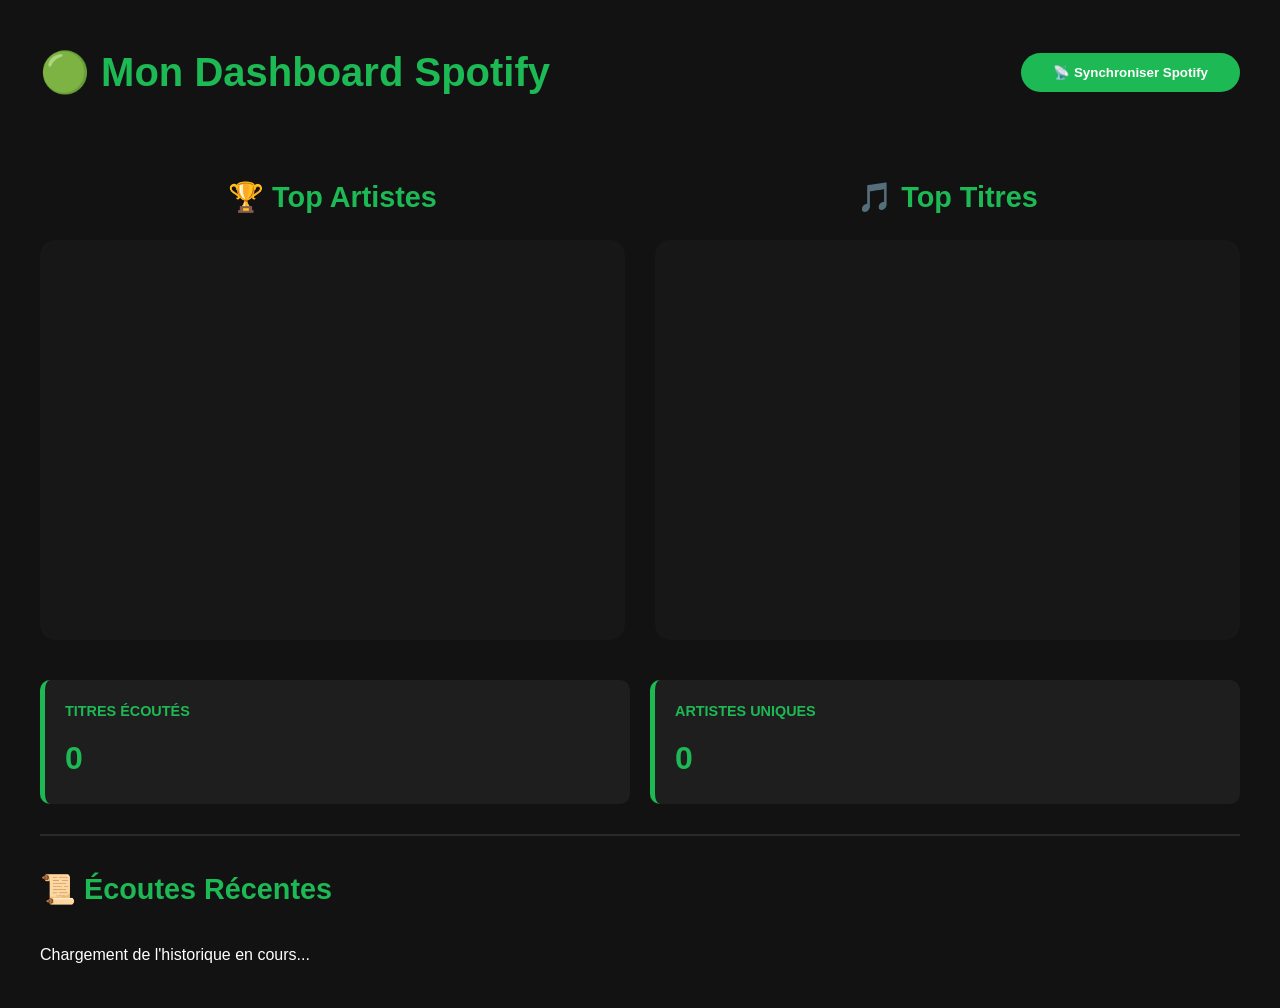
==== index.html @ e9ff9768 "feat: Update Spotify Dashboard with new features and improvements - Updated access token in .cache f" ====
<!DOCTYPE html>
<html lang="fr">
<head>
    <meta charset="UTF-8">
    <meta name="viewport" content="width=device-width, initial-scale=1.0">
    <title>Spotify Dashboard Pro</title>
    
    <link rel="stylesheet" href="assets/style.css">
</head>
<body>

    <header>
        <h1>🟢 Mon Dashboard Spotify</h1>
        <button onclick="syncData()">📡 Synchroniser Spotify</button>
    </header>

    <section class="podium-section">
        <div class="podium-group">
            <h2>🏆 Top Artistes</h2>
            <div id="artists-podium" class="podium-container">
                </div>
        </div>
        
        <div class="podium-group">
            <h2>🎵 Top Titres</h2>
            <div id="tracks-podium" class="podium-container">
                </div>
        </div>
    </section>

    <div class="stats-container">
        <div class="card">
            <h3>Titres Écoutés</h3>
            <p id="total-tracks">0</p>
        </div>
        <div class="card">
            <h3>Artistes Uniques</h3>
            <p id="unique-artists">0</p>
        </div>
    </div>

    <hr>

    <section>
        <h2>📜 Écoutes Récentes</h2>
        <div id="history-list">
            <p>Chargement de l'historique en cours...</p>
        </div>
    </section>

    <script src="assets/script.js"></script>
</body>
</html>
---- assets/style.css ----
/* assets/style.css */
.stApp {
    background-color: #121212;
    color: white;
}

h1, h2, h3 {
    color: #1DB954 !important;
    font-family: 'Circular', sans-serif;
}

[data-testid="stMetric"] {
    background: rgba(255, 255, 255, 0.05);
    padding: 15px;
    border-radius: 10px;
    margin-bottom: 10px;
    border-left: 5px solid #1DB954;
}

.mosaic-container {
    position: relative;
    width: 100%;
    border-radius: 10px;
    overflow: hidden;
    transition: transform 0.3s ease;
}

.mosaic-container:hover {
    transform: scale(1.1);
    z-index: 10;
}

.mosaic-overlay {
    position: absolute;
    top: 0; left: 0; width: 100%; height: 100%;
    background: rgba(0, 0, 0, 0.7);
    display: flex; align-items: center; justify-content: center;
    opacity: 0; transition: opacity 0.3s ease;
    pointer-events: none;
}

.mosaic-container:hover .mosaic-overlay {
    opacity: 1;
}

.artist-name-hover {
    color: #1DB954;
    font-weight: bold;
}

.track-card {
    background: rgba(255, 255, 255, 0.02);
    padding: 20px;
    border-radius: 15px;
    margin-bottom: 15px;
    border: 1px solid rgba(255, 255, 255, 0.05);
}

.artist-link-clean button {
    background: transparent !important;
    border: none !important;
    padding: 0 !important;
    color: #1DB954 !important;
    font-size: 1.1rem !important;
}


/* assets/style.css */
* {
    margin: 0;
    padding: 0;
    box-sizing: border-box;
}

body {
    font-family: 'Circular', -apple-system, BlinkMacSystemFont, 'Segoe UI', sans-serif;
    background-color: #121212;
    color: white;
    padding: 40px;
    line-height: 1.6;
}

h1, h2, h3 {
    color: #1DB954;
    font-family: 'Circular', sans-serif;
}

h1 { font-size: 2.5rem; margin: 20px 0 10px 0; }
h2 { font-size: 1.8rem; margin-top: 30px; }

hr {
    border: 0.5px solid rgba(255, 255, 255, 0.1);
    margin: 20px 0;
}

/* Statistiques */
.stats-container {
    display: flex;
    gap: 20px;
    margin: 30px 0;
    flex-wrap: wrap;
}

.card {
    flex: 1;
    min-width: 200px;
    background: rgba(255, 255, 255, 0.05);
    padding: 20px;
    border-radius: 10px;
    border-left: 5px solid #1DB954;
}

.card h3 {
    color: #b3b3b3;
    font-size: 0.9rem;
    text-transform: uppercase;
    margin-bottom: 10px;
}

.card p {
    font-size: 2rem;
    font-weight: bold;
    color: #1DB954;
}

/* Historique */
#history-list {
    margin-top: 30px;
    display: flex;
    flex-direction: column;
    gap: 15px;
}

.track-card {
    display: flex;
    align-items: center;
    background: rgba(255, 255, 255, 0.03);
    padding: 15px;
    border-radius: 12px;
    border: 1px solid rgba(255, 255, 255, 0.05);
    transition: all 0.3s ease;
}

.track-card:hover {
    background: rgba(255, 255, 255, 0.08);
    border-color: rgba(29, 185, 84, 0.3);
    transform: translateX(5px);
}

.track-card img {
    width: 60px;
    height: 60px;
    border-radius: 4px;
    margin-right: 20px;
    object-fit: cover;
}

.track-info h4 {
    margin: 0;
    color: #1DB954;
    font-size: 1.1rem;
}

.track-info p {
    margin: 5px 0 0 0;
    color: #b3b3b3;
    font-size: 0.9rem;
}

/* Boutons */
button {
    background: #1DB954;
    color: white;
    border: none;
    padding: 12px 32px;
    border-radius: 25px;
    cursor: pointer;
    font-weight: bold;
    transition: all 0.3s ease;
}

button:hover {
    transform: scale(1.05);
    background: #1ed760;
}

/* Podium Section */
.podium-section {
    display: grid;
    grid-template-columns: repeat(auto-fit, minmax(400px, 1fr));
    gap: 30px;
    margin: 40px 0;
}

.podium-group {
    display: flex;
    flex-direction: column;
}

.podium-group h2 {
    color: #1DB954;
    margin-bottom: 20px;
    text-align: center;
}

.podium-container {
    display: flex;
    justify-content: center;
    align-items: flex-end;
    gap: 20px;
    padding: 20px;
    background: rgba(255, 255, 255, 0.02);
    border-radius: 15px;
    min-height: 400px;
    flex: 1;
}

.podium-item {
    display: flex;
    flex-direction: column;
    align-items: center;
    justify-content: flex-end;
    padding: 50px 15px 15px 15px;
    background: linear-gradient(135deg, rgba(29, 185, 84, 0.1), rgba(255, 255, 255, 0.05));
    border-radius: 10px;
    border: 1px solid rgba(29, 185, 84, 0.3);
        width: 130px;
    position: relative;
    transition: all 0.3s ease;
    overflow: visible;
}

    /* Styles spécifiques selon le rang */
    .podium-item.first {
        order: 2;
        height: 240px;
        background: linear-gradient(135deg, rgba(255, 215, 0, 0.2), rgba(29, 185, 84, 0.15));
        border: 2px solid rgba(255, 215, 0, 0.5);
        transform: scale(1.05);
    }

    .podium-item.second {
        order: 1;
        height: 220px;
        border: 1px solid rgba(192, 192, 192, 0.4);
    }

    .podium-item.third {
        order: 3;
        height: 200px;
        border: 1px solid rgba(205, 127, 50, 0.4);
    }

.podium-item:hover {
    transform: translateY(-10px);
    border-color: #1DB954;
        box-shadow: 0 10px 30px rgba(29, 185, 84, 0.4);
}

    .podium-item.first:hover {
        transform: translateY(-10px) scale(1.1);
        border-color: rgba(255, 215, 0, 0.8);
        box-shadow: 0 15px 40px rgba(255, 215, 0, 0.3);
    }

.podium-item .position {
    font-size: 2.5rem;
    position: absolute;
    top: -105px;
    left: 50%;
    transform: translateX(-50%);
    z-index: 2;
    background: #121212;
    padding: 5px 12px;
    border-radius: 50%;
    border: 3px solid #1DB954;
}

.podium-item.first .position {
    font-size: 3rem;
    border-color: rgba(255, 215, 0, 0.8);
    box-shadow: 0 0 15px rgba(255, 215, 0, 0.5);
}

.podium-item.second .position,
.podium-item.third .position {
    top: -105px;
}

.podium-item.second .position {
    border-color: rgba(192, 192, 192, 0.8);
}

.podium-item.third .position {
    border-color: rgba(205, 127, 50, 0.8);
}

.podium-item img {
    width: 90px;
    height: 90px;
    border-radius: 8px;
    margin: 5px 0 10px 0;
    object-fit: cover;
    border: 2px solid rgba(29, 185, 84, 0.5);
}

.podium-item.first img {
    width: 100px;
    height: 100px;
    border-color: rgba(255, 215, 0, 0.6);
    box-shadow: 0 5px 20px rgba(255, 215, 0, 0.3);
}

.podium-item h4 {
    color: #1DB954;
        font-size: 0.95rem;
    text-align: center;
    margin: 5px 0;
    white-space: nowrap;
    overflow: hidden;
    text-overflow: ellipsis;
    max-width: 100%;
        font-weight: bold;
}

    .podium-item.first h4 {
        font-size: 1.1rem;
        color: #ffd700;
    }

.podium-item p {
    color: #b3b3b3;
        font-size: 0.8rem;
    text-align: center;
    margin: 2px 0;
}

/* Header */
header {
    display: flex;
    justify-content: space-between;
    align-items: center;
    margin-bottom: 30px;
    flex-wrap: wrap;
    gap: 20px;
}

header h1 {
    margin: 0;
}

/* Responsive */
@media (max-width: 768px) {
    body { padding: 20px; }
    .podium-section { grid-template-columns: 1fr; }
    .stats-container { flex-direction: column; }
}
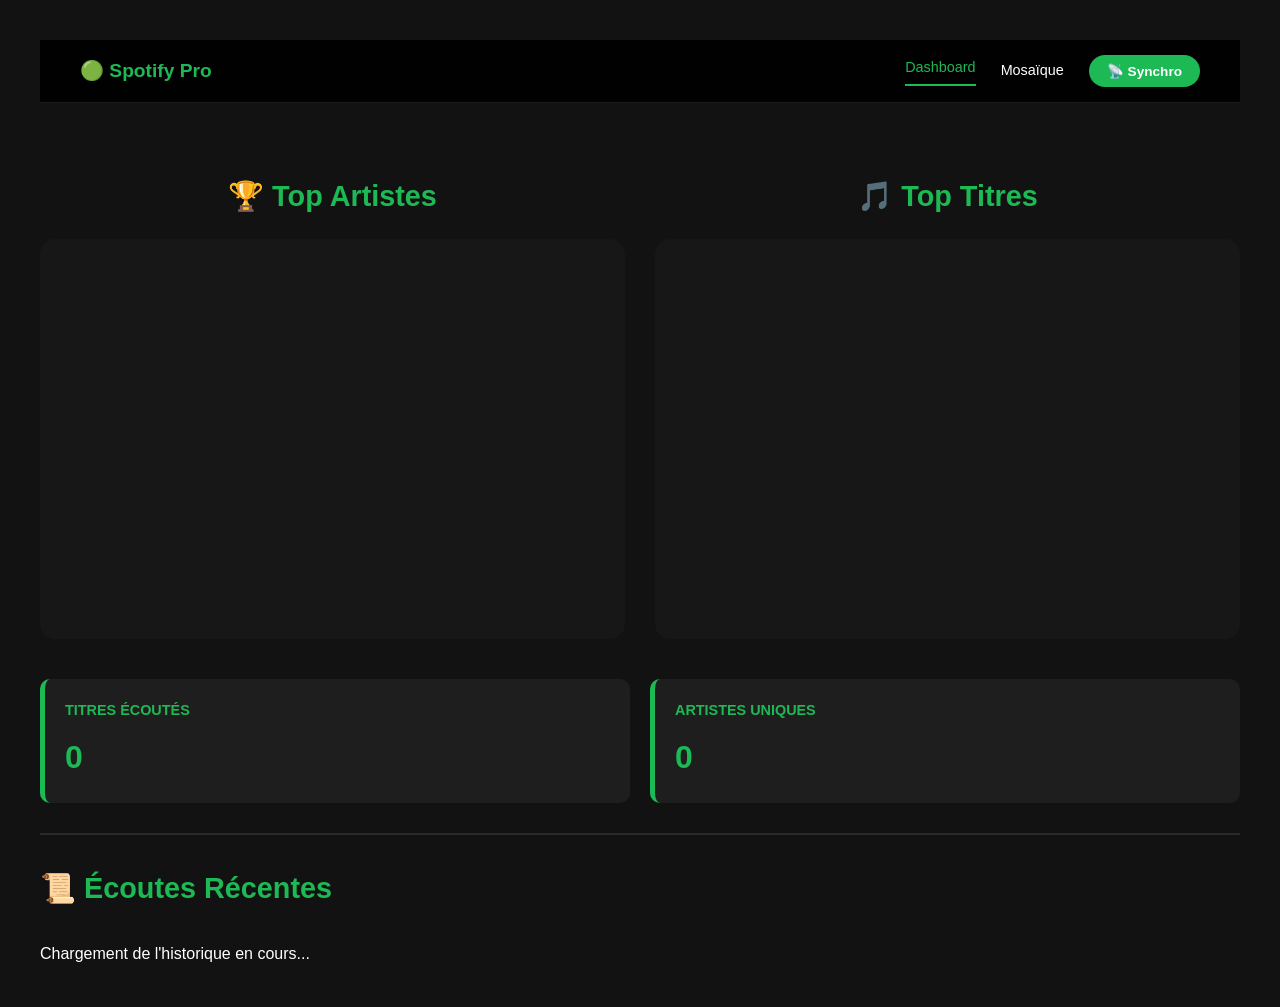
==== commit 1fdf32df: "feat: Enhance Spotify Dashboard with new API routes, improved UI, and styling" ====
--- a/index.html
+++ b/index.html
@@ -9,10 +9,16 @@
 </head>
 <body>
 
-    <header>
-        <h1>🟢 Mon Dashboard Spotify</h1>
-        <button onclick="syncData()">📡 Synchroniser Spotify</button>
-    </header>
+    <link rel="stylesheet" href="assets/navbar.css">
+
+    <nav class="navbar">
+        <a href="index.html" class="nav-logo">🟢 Spotify Pro</a>
+        <div class="nav-links">
+            <a href="index.html" class="active">Dashboard</a>
+            <a href="mosaic.html">Mosaïque</a>
+            <button class="nav-sync-btn" onclick="syncData()">📡 Synchro</button>
+        </div>
+    </nav>
 
     <section class="podium-section">
         <div class="podium-group">
@@ -39,7 +45,9 @@
         </div>
     </div>
 
+
     <hr>
+
 
     <section>
         <h2>📜 Écoutes Récentes</h2>
--- a/assets/navbar.css
+++ b/assets/navbar.css
@@ -0,0 +1,65 @@
+/* assets/navbar.css */
+.navbar {
+    display: flex;
+    justify-content: space-between;
+    align-items: center;
+    background-color: rgba(0, 0, 0, 0.9);
+    padding: 15px 40px;
+    position: sticky;
+    top: 0;
+    z-index: 1000;
+    border-bottom: 1px solid rgba(255, 255, 255, 0.1);
+    backdrop-filter: blur(10px); /* Effet de flou derrière la barre */
+}
+
+.nav-logo {
+    font-weight: bold;
+    font-size: 1.2rem;
+    color: #1DB954;
+    text-decoration: none;
+    display: flex;
+    align-items: center;
+    gap: 10px;
+}
+
+.nav-links {
+    display: flex;
+    gap: 25px;
+    align-items: center;
+}
+
+.nav-links a {
+    color: white;
+    text-decoration: none;
+    font-size: 0.9rem;
+    font-weight: 500;
+    transition: color 0.3s;
+}
+
+.nav-links a:hover {
+    color: #1DB954;
+}
+
+.nav-links a.active {
+    color: #1DB954;
+    border-bottom: 2px solid #1DB954;
+    padding-bottom: 5px;
+}
+
+/* On adapte le bouton de synchro pour la navbar */
+.nav-sync-btn {
+    background: #1DB954;
+    color: white;
+    border: none;
+    padding: 8px 18px;
+    border-radius: 20px;
+    cursor: pointer;
+    font-weight: bold;
+    font-size: 0.85rem;
+    transition: transform 0.2s;
+}
+
+.nav-sync-btn:hover {
+    transform: scale(1.05);
+    background: #1ed760;
+}
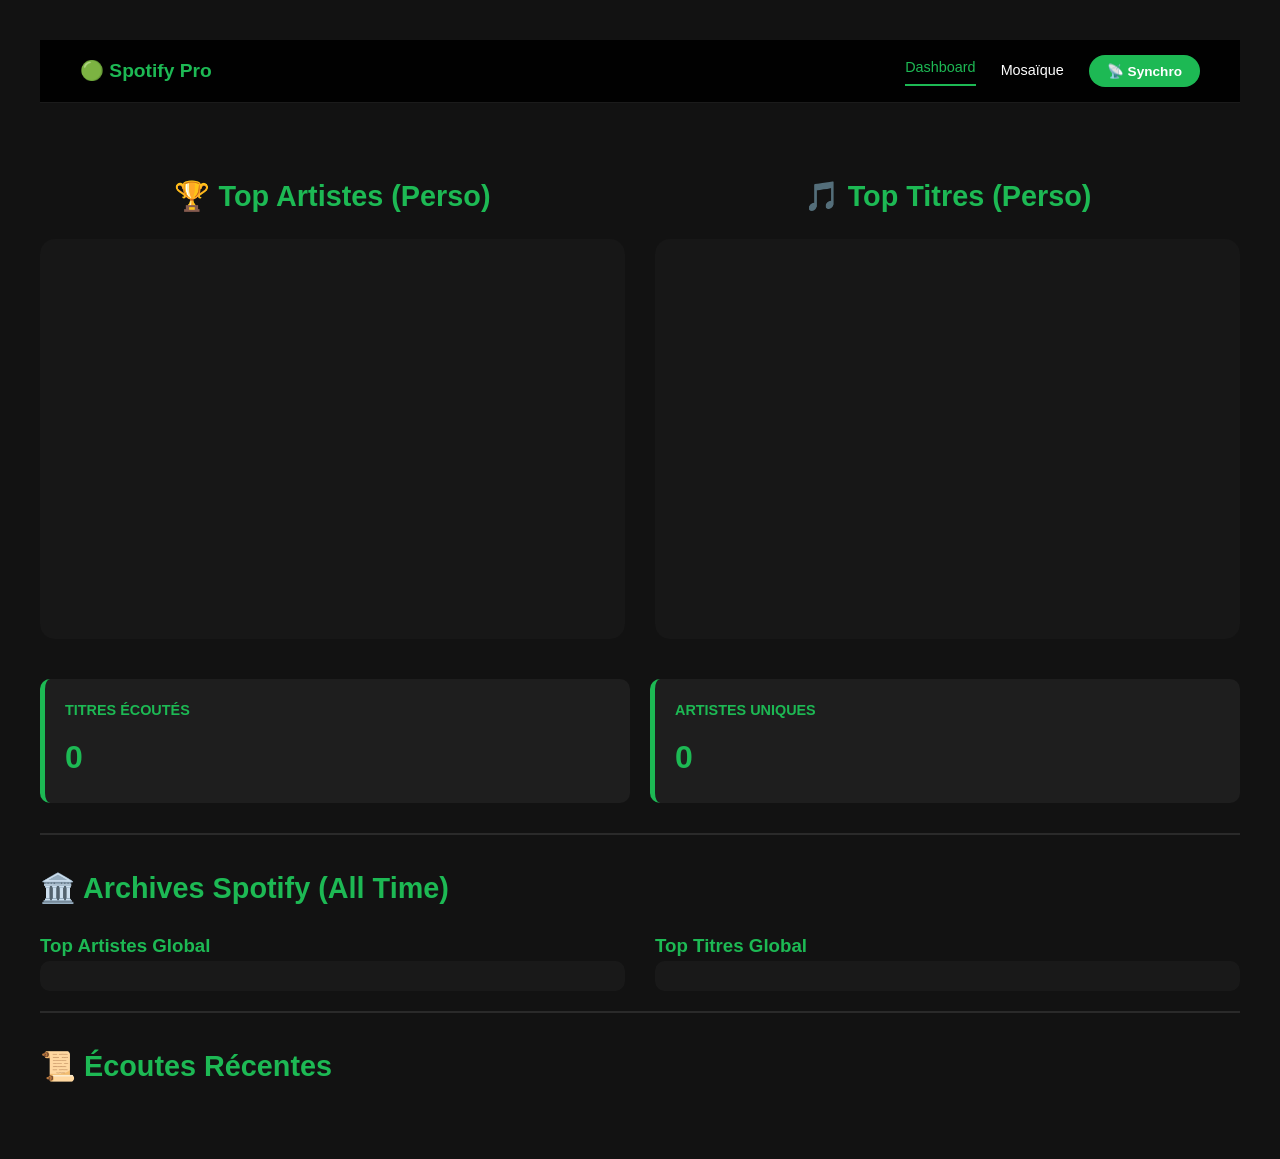
==== commit 86ae210e: "feat: add official Spotify top artists and tracks API endpoints" ====
--- a/index.html
+++ b/index.html
@@ -4,12 +4,10 @@
     <meta charset="UTF-8">
     <meta name="viewport" content="width=device-width, initial-scale=1.0">
     <title>Spotify Dashboard Pro</title>
-    
     <link rel="stylesheet" href="assets/style.css">
+    <link rel="stylesheet" href="assets/navbar.css">
 </head>
 <body>
-
-    <link rel="stylesheet" href="assets/navbar.css">
 
     <nav class="navbar">
         <a href="index.html" class="nav-logo">🟢 Spotify Pro</a>
@@ -20,41 +18,46 @@
         </div>
     </nav>
 
-    <section class="podium-section">
-        <div class="podium-group">
-            <h2>🏆 Top Artistes</h2>
-            <div id="artists-podium" class="podium-container">
+    <div class="main-content">
+        <section class="podium-section">
+            <div class="podium-group">
+                <h2>🏆 Top Artistes (Perso)</h2>
+                <div id="artists-podium" class="podium-container"></div>
+            </div>
+            <div class="podium-group">
+                <h2>🎵 Top Titres (Perso)</h2>
+                <div id="tracks-podium" class="podium-container"></div>
+            </div>
+        </section>
+
+        <div class="stats-container">
+            <div class="card"><h3>Titres Écoutés</h3><p id="total-tracks">0</p></div>
+            <div class="card"><h3>Artistes Uniques</h3><p id="unique-artists">0</p></div>
+        </div>
+
+        <hr>
+
+        <section class="archives-section">
+            <h2>🏛️ Archives Spotify (All Time)</h2>
+            <div class="archives-container">
+                <div class="archive-column">
+                    <h3>Top Artistes Global</h3>
+                    <div id="official-artists-list" class="official-list"></div>
                 </div>
-        </div>
-        
-        <div class="podium-group">
-            <h2>🎵 Top Titres</h2>
-            <div id="tracks-podium" class="podium-container">
+                <div class="archive-column">
+                    <h3>Top Titres Global</h3>
+                    <div id="official-tracks-list" class="official-list"></div>
                 </div>
-        </div>
-    </section>
+            </div>
+        </section>
 
-    <div class="stats-container">
-        <div class="card">
-            <h3>Titres Écoutés</h3>
-            <p id="total-tracks">0</p>
-        </div>
-        <div class="card">
-            <h3>Artistes Uniques</h3>
-            <p id="unique-artists">0</p>
-        </div>
+        <hr>
+
+        <section>
+            <h2>📜 Écoutes Récentes</h2>
+            <div id="history-list"></div>
+        </section>
     </div>
-
-
-    <hr>
-
-
-    <section>
-        <h2>📜 Écoutes Récentes</h2>
-        <div id="history-list">
-            <p>Chargement de l'historique en cours...</p>
-        </div>
-    </section>
 
     <script src="assets/script.js"></script>
 </body>
--- a/assets/style.css
+++ b/assets/style.css
@@ -354,4 +354,39 @@
     body { padding: 20px; }
     .podium-section { grid-template-columns: 1fr; }
     .stats-container { flex-direction: column; }
+}
+
+
+.archives-container {
+    display: flex;
+    gap: 30px;
+    margin-top: 20px;
+}
+
+.archive-column { flex: 1; }
+
+.official-list {
+    background: rgba(255, 255, 255, 0.03);
+    border-radius: 10px;
+    padding: 15px;
+}
+
+.official-item {
+    display: flex;
+    align-items: center;
+    gap: 15px;
+    padding: 10px;
+    border-bottom: 1px solid rgba(255, 255, 255, 0.05);
+}
+
+.official-item img {
+    width: 45px;
+    height: 45px;
+    border-radius: 4px; /* Carré pour albums, on peut mettre 50% pour artistes */
+}
+
+.official-item .rank {
+    font-weight: bold;
+    color: #1DB954;
+    width: 25px;
 }
